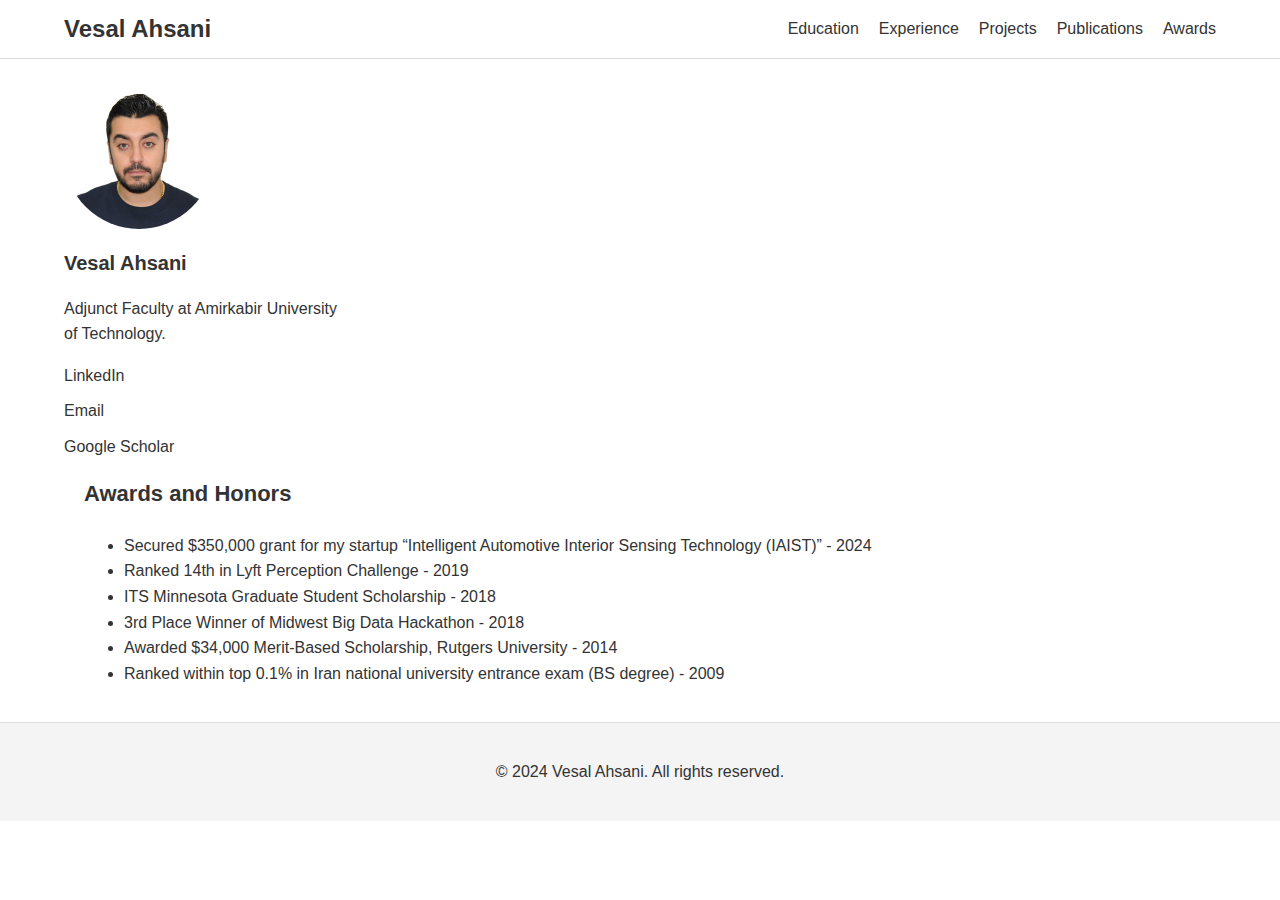
==== awards.html @ 103a37fb "Update awards.html" ====
<!DOCTYPE html>
<html lang="en">
<head>
    <meta charset="UTF-8">
    <meta http-equiv="X-UA-Compatible" content="IE=edge">
    <meta name="viewport" content="width=device-width, initial-scale=1.0">
    <title>Awards - Vesal Ahsani</title>
    <link rel="stylesheet" href="styles.css">
</head>
<body>
    <header>
        <div class="container">
            <h1><a href="index.html" class="no-link-style">Vesal Ahsani</a></h1>
            <nav>
                <ul>
                    <li><a href="education.html">Education</a></li>
                    <li><a href="experience.html">Experience</a></li>
                    <li><a href="projects.html">Projects</a></li>
                    <li><a href="publications.html">Publications</a></li>
                    <li><a href="awards.html">Awards</a></li>
                </ul>
            </nav>
        </div>
    </header>

    <div class="main-content">
        <div class="sidebar">
            <img src="profile.jpg" alt="Vesal Ahsani" class="profile-photo">
            <h2>Vesal Ahsani</h2>
            <p>Adjunct Faculty at Amirkabir University of Technology.</p>
            <ul class="contact-info">
                <li><a href="#">LinkedIn</a></li>
                <li><a href="mailto:vesalahsani@gmail.com">Email</a></li>
                <li><a href="#">Google Scholar</a></li>
            </ul>
        </div>

        <div class="content">
            <section id="awards">
                <h3>Awards and Honors</h3>
                <ul>
                    <li>Secured $350,000 grant for my startup “Intelligent Automotive Interior Sensing Technology (IAIST)” - 2024</li>
                    <li>Ranked 14th in Lyft Perception Challenge - 2019</li>
                    <li>ITS Minnesota Graduate Student Scholarship - 2018</li>
                    <li>3rd Place Winner of Midwest Big Data Hackathon - 2018</li>
                    <li>Awarded $34,000 Merit-Based Scholarship, Rutgers University - 2014</li>
                    <li>Ranked within top 0.1% in Iran national university entrance exam (BS degree) - 2009</li>
                    <!-- Add more awards as necessary -->
                </ul>
            </section>
        </div>
    </div>

    <footer>
        <p>&copy; 2024 Vesal Ahsani. All rights reserved.</p>
    </footer>
</body>
</html>
---- styles.css ----
/* General Styling */
body {
    font-family: Arial, sans-serif;
    margin: 0;
    padding: 0;
    line-height: 1.6;
    color: #333;
}

/* Header Styling */
header {
    background-color: #fff;
    border-bottom: 1px solid #ddd;
    padding: 10px 0;
}

.container {
    width: 90%;
    margin: 0 auto;
    display: flex;
    justify-content: space-between;
    align-items: center;
}

h1 {
    margin: 0;
    font-size: 24px;
    font-weight: bold;
}

/* Make name clickable but styled like normal text */
h1 a.no-link-style {
    color: #333;
    text-decoration: none;
    cursor: pointer;
}

h1 a.no-link-style:hover {
    color: #333;
}

/* Navigation Styling */
nav ul {
    list-style: none;
    padding: 0;
    margin: 0;
    display: flex;
}

nav ul li {
    margin-left: 20px;
}

nav ul li a {
    text-decoration: none;
    color: #333;
    font-size: 16px;
    transition: color 0.3s ease;
}

nav ul li a:hover {
    color: #007BFF; /* Change link color on hover */
}

/* Main Content and Sidebar */
.main-content {
    display: flex;
    flex-wrap: wrap;
    margin: 20px auto;
    width: 90%;
}

.sidebar {
    width: 25%;
    padding-right: 20px;
}

.profile-photo {
    width: 100%;
    max-width: 150px;
    border-radius: 50%;
}

.sidebar h2 {
    margin-top: 10px;
    font-size: 20px;
}

.contact-info {
    list-style: none;
    padding: 0;
}

.contact-info li {
    margin-top: 10px;
}

.contact-info a {
    text-decoration: none;
    color: #333;
    transition: color 0.3s ease;
}

.contact-info a:hover {
    color: #007BFF; /* Change link color on hover */
}

/* Content Styling */
.content {
    width: 75%;
    padding: 0 20px;
}

.content h3 {
    font-size: 22px;
    margin-top: 0;
}

/* Footer Styling */
footer {
    text-align: center;
    padding: 20px 0;
    background-color: #f4f4f4;
    border-top: 1px solid #ddd;
    margin-top: 20px;
}

footer a {
    color: #333;
    text-decoration: none;
    transition: color 0.3s ease;
}

footer a:hover {
    color: #007BFF; /* Change link color on hover */
}

/* Responsive Styling */
@media (max-width: 768px) {
    .main-content {
        flex-direction: column;
    }
    
    .sidebar, .content {
        width: 100%;
        padding: 0;
    }

    .container {
        flex-direction: column;
        align-items: flex-start;
    }

    nav ul {
        flex-direction: column;
        width: 100%;
    }

    nav ul li {
        margin: 10px 0;
    }
}
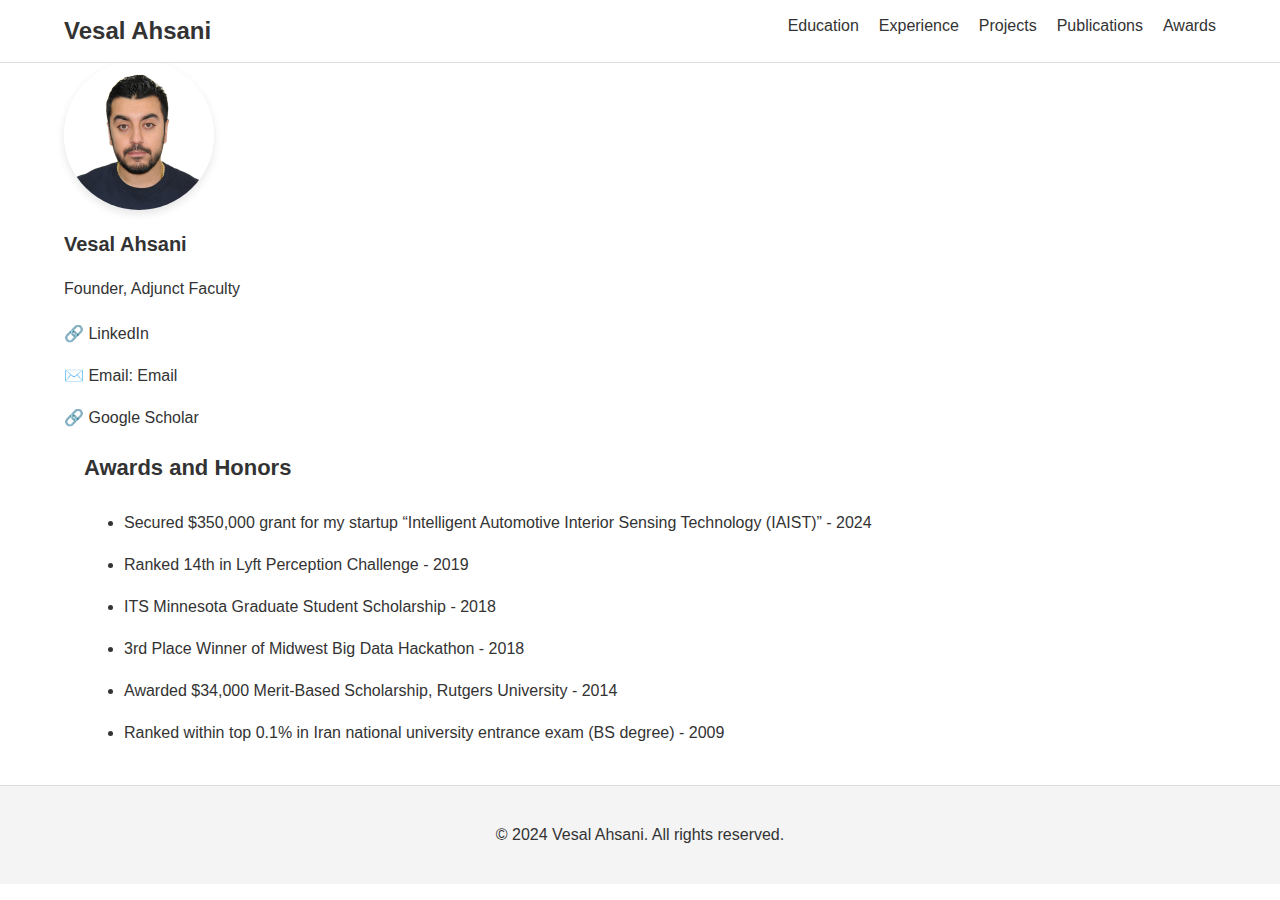
==== commit d318ea56: "Update awards.html" ====
--- a/awards.html
+++ b/awards.html
@@ -27,7 +27,7 @@
         <div class="sidebar">
             <img src="profile.jpg" alt="Vesal Ahsani" class="profile-photo">
             <h2>Vesal Ahsani</h2>
-            <p>Adjunct Faculty at Amirkabir University of Technology.</p>
+            <p>Founder, Adjunct Faculty</p>
             <ul class="contact-info">
                 <li><a href="#">LinkedIn</a></li>
                 <li><a href="mailto:vesalahsani@gmail.com">Email</a></li>
--- a/styles.css
+++ b/styles.css
@@ -12,6 +12,10 @@
     background-color: #fff;
     border-bottom: 1px solid #ddd;
     padding: 10px 0;
+    position: fixed;
+    width: 100%;
+    top: 0;
+    z-index: 1000;
 }
 
 .container {
@@ -66,19 +70,22 @@
 .main-content {
     display: flex;
     flex-wrap: wrap;
-    margin: 20px auto;
+    margin: 0 auto; /* Removed margin-top to align with profile photo */
     width: 90%;
+    padding-top: 60px; /* To prevent overlap with the fixed header */
 }
 
 .sidebar {
     width: 25%;
     padding-right: 20px;
+    margin-top: 0; /* Ensure there's no gap above the sidebar */
 }
 
 .profile-photo {
     width: 100%;
     max-width: 150px;
-    border-radius: 50%;
+    border-radius: 50%; /* Make profile photo circular */
+    box-shadow: 0 4px 8px rgba(0, 0, 0, 0.1); /* Adds a shadow effect */
 }
 
 .sidebar h2 {
@@ -101,6 +108,23 @@
     transition: color 0.3s ease;
 }
 
+/* Emojis for Contact Links */
+.contact-info li a:before {
+    content: '🔗 '; /* Default icon */
+}
+
+.contact-info li a[href*="linkedin"]::before {
+    content: '🔗 LinkedIn: '; /* LinkedIn emoji */
+}
+
+.contact-info li a[href*="mailto"]::before {
+    content: '✉️ Email: '; /* Email emoji */
+}
+
+.contact-info li a[href*="scholar"]::before {
+    content: '📚 Scholar: '; /* Google Scholar emoji */
+}
+
 .contact-info a:hover {
     color: #007BFF; /* Change link color on hover */
 }
@@ -109,11 +133,18 @@
 .content {
     width: 75%;
     padding: 0 20px;
+    margin-top: 0; /* Ensure there's no gap above the content */
 }
 
 .content h3 {
     font-size: 22px;
     margin-top: 0;
+}
+
+/* Styling for Bullet Points */
+ul li {
+    line-height: 2; /* Double the line height for bullet points */
+    margin-bottom: 10px; /* Adds additional spacing between items */
 }
 
 /* Footer Styling */
@@ -139,6 +170,7 @@
 @media (max-width: 768px) {
     .main-content {
         flex-direction: column;
+        padding-top: 20px; /* Adjust padding for responsive view */
     }
     
     .sidebar, .content {
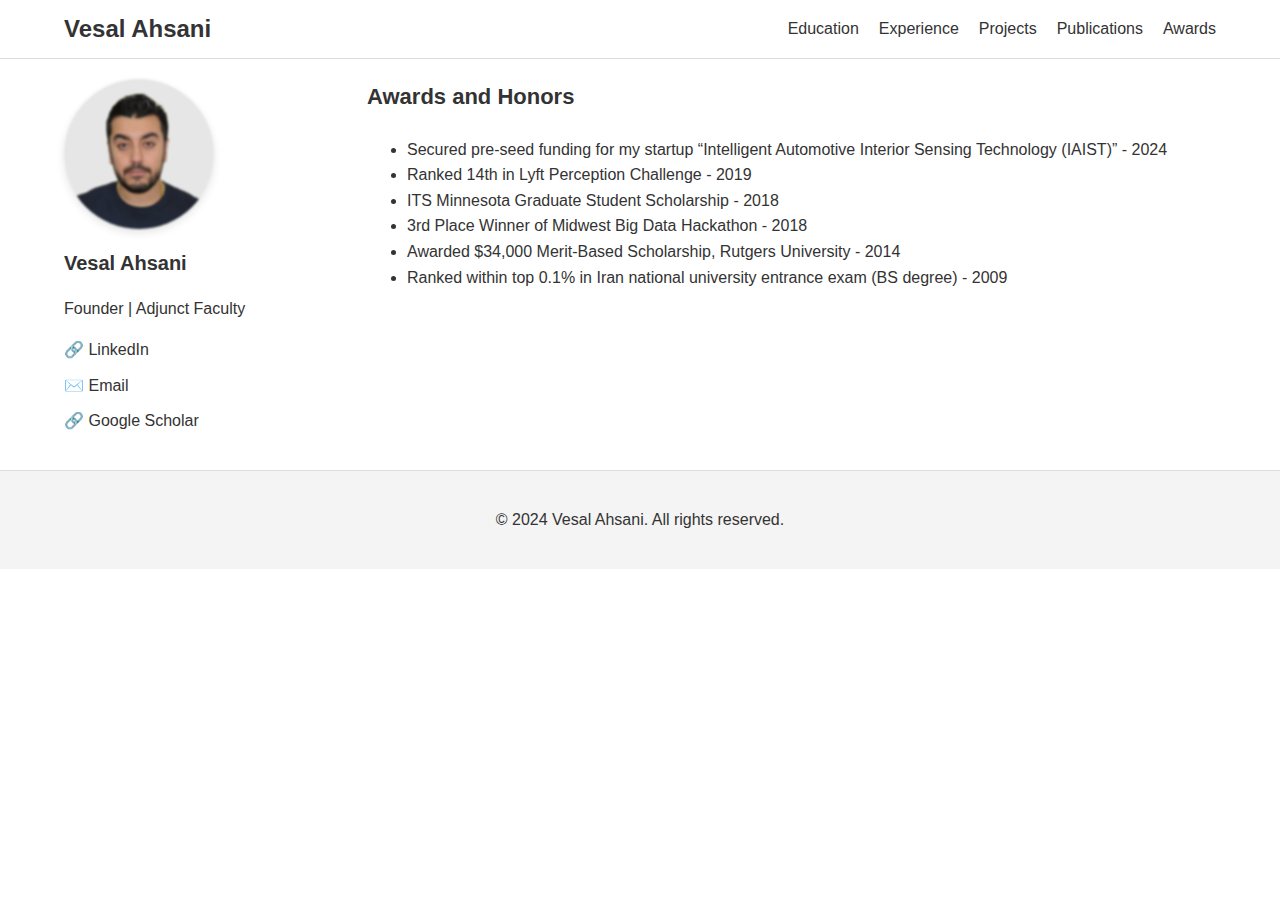
==== commit 506c42f5: "Update awards.html" ====
--- a/awards.html
+++ b/awards.html
@@ -27,7 +27,7 @@
         <div class="sidebar">
             <img src="profile.jpg" alt="Vesal Ahsani" class="profile-photo">
             <h2>Vesal Ahsani</h2>
-            <p>Founder, Adjunct Faculty</p>
+            <p>Founder | Adjunct Faculty</p>
             <ul class="contact-info">
                 <li><a href="#">LinkedIn</a></li>
                 <li><a href="mailto:vesalahsani@gmail.com">Email</a></li>
@@ -39,7 +39,7 @@
             <section id="awards">
                 <h3>Awards and Honors</h3>
                 <ul>
-                    <li>Secured $350,000 grant for my startup “Intelligent Automotive Interior Sensing Technology (IAIST)” - 2024</li>
+                    <li>Secured pre-seed funding for my startup “Intelligent Automotive Interior Sensing Technology (IAIST)” - 2024</li>
                     <li>Ranked 14th in Lyft Perception Challenge - 2019</li>
                     <li>ITS Minnesota Graduate Student Scholarship - 2018</li>
                     <li>3rd Place Winner of Midwest Big Data Hackathon - 2018</li>
--- a/styles.css
+++ b/styles.css
@@ -1,4 +1,3 @@
-/* General Styling */
 body {
     font-family: Arial, sans-serif;
     margin: 0;
@@ -7,15 +6,10 @@
     color: #333;
 }
 
-/* Header Styling */
 header {
     background-color: #fff;
     border-bottom: 1px solid #ddd;
     padding: 10px 0;
-    position: fixed;
-    width: 100%;
-    top: 0;
-    z-index: 1000;
 }
 
 .container {
@@ -43,7 +37,6 @@
     color: #333;
 }
 
-/* Navigation Styling */
 nav ul {
     list-style: none;
     padding: 0;
@@ -66,19 +59,15 @@
     color: #007BFF; /* Change link color on hover */
 }
 
-/* Main Content and Sidebar */
 .main-content {
     display: flex;
-    flex-wrap: wrap;
-    margin: 0 auto; /* Removed margin-top to align with profile photo */
+    margin: 20px auto;
     width: 90%;
-    padding-top: 60px; /* To prevent overlap with the fixed header */
 }
 
 .sidebar {
     width: 25%;
     padding-right: 20px;
-    margin-top: 0; /* Ensure there's no gap above the sidebar */
 }
 
 .profile-photo {
@@ -86,6 +75,8 @@
     max-width: 150px;
     border-radius: 50%; /* Make profile photo circular */
     box-shadow: 0 4px 8px rgba(0, 0, 0, 0.1); /* Adds a shadow effect */
+    filter: blur(1px) brightness(0.9); /* Adds blur and reduces brightness for a vague effect */
+    transition: filter 0.3s ease; /* Smooth transition for hover effect */    
 }
 
 .sidebar h2 {
@@ -114,26 +105,23 @@
 }
 
 .contact-info li a[href*="linkedin"]::before {
-    content: '🔗 LinkedIn: '; /* LinkedIn emoji */
+    content: '🔗 '; /* LinkedIn emoji */
 }
 
 .contact-info li a[href*="mailto"]::before {
-    content: '✉️ Email: '; /* Email emoji */
+    content: '✉️ '; /* Email emoji */
 }
 
 .contact-info li a[href*="scholar"]::before {
-    content: '📚 Scholar: '; /* Google Scholar emoji */
+    content: '📚 '; /* Google Scholar emoji */
 }
 
 .contact-info a:hover {
     color: #007BFF; /* Change link color on hover */
 }
 
-/* Content Styling */
 .content {
     width: 75%;
-    padding: 0 20px;
-    margin-top: 0; /* Ensure there's no gap above the content */
 }
 
 .content h3 {
@@ -141,13 +129,6 @@
     margin-top: 0;
 }
 
-/* Styling for Bullet Points */
-ul li {
-    line-height: 2; /* Double the line height for bullet points */
-    margin-bottom: 10px; /* Adds additional spacing between items */
-}
-
-/* Footer Styling */
 footer {
     text-align: center;
     padding: 20px 0;
@@ -155,40 +136,3 @@
     border-top: 1px solid #ddd;
     margin-top: 20px;
 }
-
-footer a {
-    color: #333;
-    text-decoration: none;
-    transition: color 0.3s ease;
-}
-
-footer a:hover {
-    color: #007BFF; /* Change link color on hover */
-}
-
-/* Responsive Styling */
-@media (max-width: 768px) {
-    .main-content {
-        flex-direction: column;
-        padding-top: 20px; /* Adjust padding for responsive view */
-    }
-    
-    .sidebar, .content {
-        width: 100%;
-        padding: 0;
-    }
-
-    .container {
-        flex-direction: column;
-        align-items: flex-start;
-    }
-
-    nav ul {
-        flex-direction: column;
-        width: 100%;
-    }
-
-    nav ul li {
-        margin: 10px 0;
-    }
-}
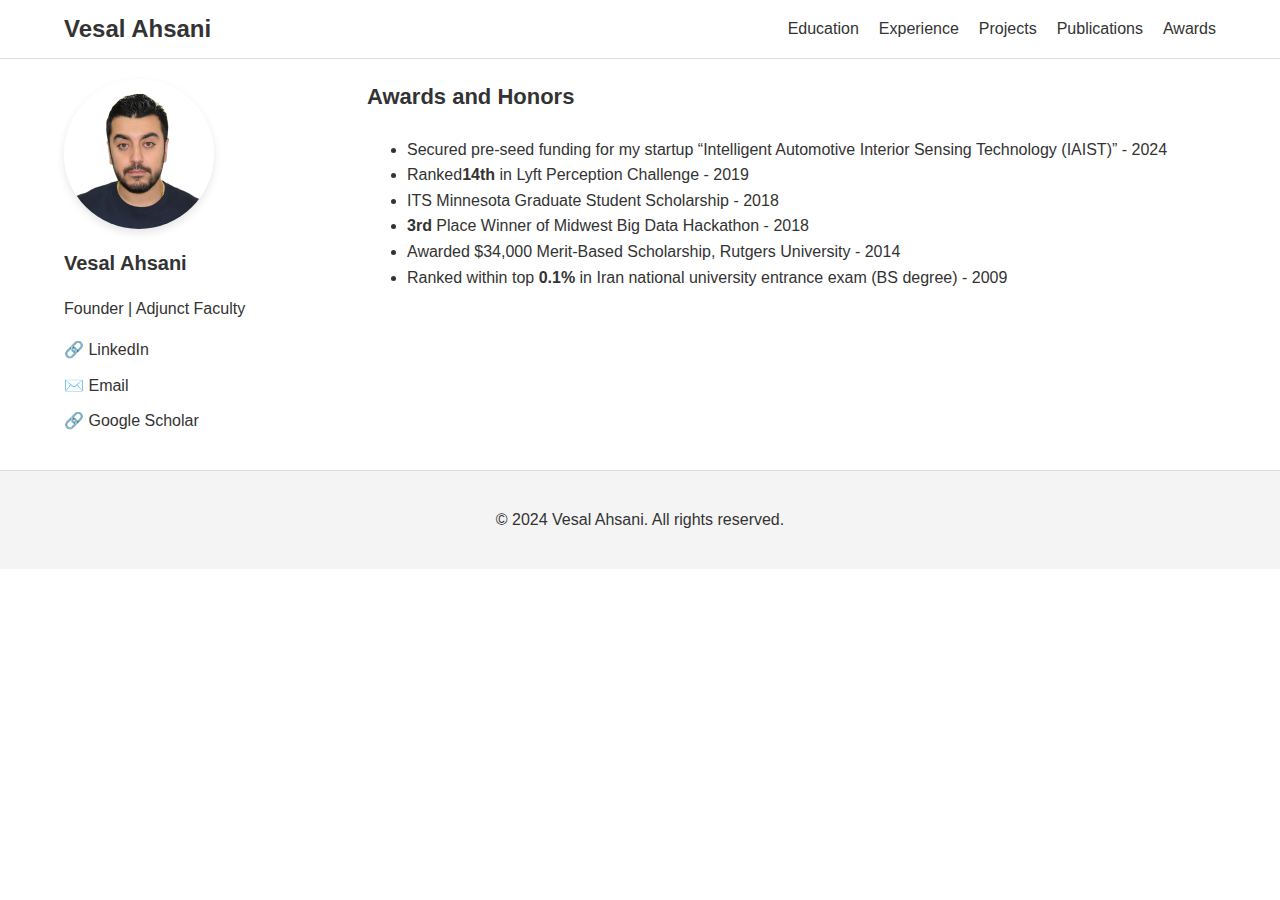
==== commit 1eabd3a6: "Update awards.html" ====
--- a/awards.html
+++ b/awards.html
@@ -40,11 +40,11 @@
                 <h3>Awards and Honors</h3>
                 <ul>
                     <li>Secured pre-seed funding for my startup “Intelligent Automotive Interior Sensing Technology (IAIST)” - 2024</li>
-                    <li>Ranked 14th in Lyft Perception Challenge - 2019</li>
+                    <li>Ranked<strong>14th</strong> in Lyft Perception Challenge - 2019</li>
                     <li>ITS Minnesota Graduate Student Scholarship - 2018</li>
-                    <li>3rd Place Winner of Midwest Big Data Hackathon - 2018</li>
+                    <li><strong>3rd</strong> Place Winner of Midwest Big Data Hackathon - 2018</li>
                     <li>Awarded $34,000 Merit-Based Scholarship, Rutgers University - 2014</li>
-                    <li>Ranked within top 0.1% in Iran national university entrance exam (BS degree) - 2009</li>
+                    <li>Ranked within top <strong>0.1%</strong> in Iran national university entrance exam (BS degree) - 2009</li>
                     <!-- Add more awards as necessary -->
                 </ul>
             </section>
--- a/styles.css
+++ b/styles.css
@@ -75,7 +75,7 @@
     max-width: 150px;
     border-radius: 50%; /* Make profile photo circular */
     box-shadow: 0 4px 8px rgba(0, 0, 0, 0.1); /* Adds a shadow effect */
-    filter: blur(1px) brightness(0.9); /* Adds blur and reduces brightness for a vague effect */
+    /* filter: blur(0.2px) brightness(0.9); Adds blur and reduces brightness for a vague effect */
     transition: filter 0.3s ease; /* Smooth transition for hover effect */    
 }
 
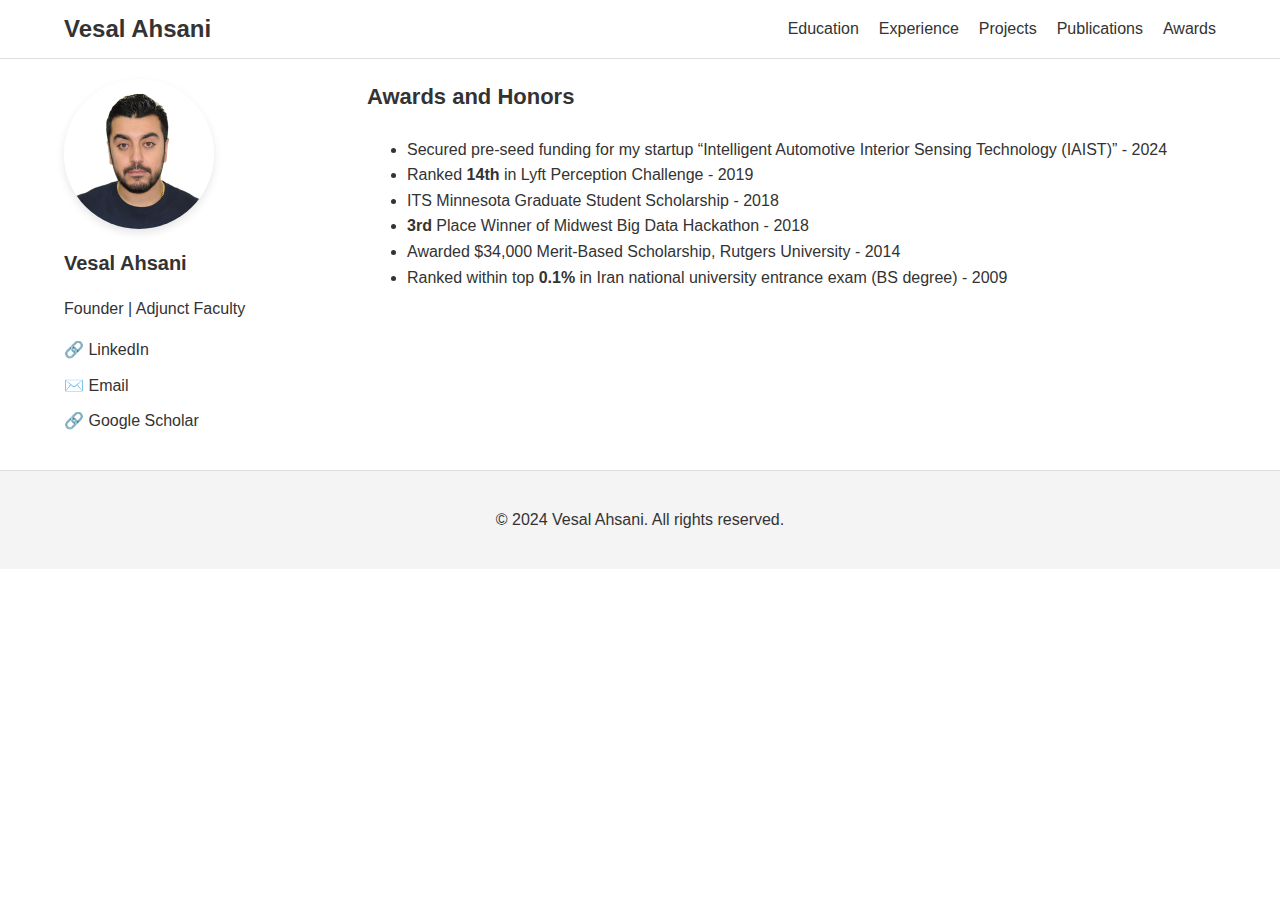
==== commit a2e0f190: "Update awards.html" ====
--- a/awards.html
+++ b/awards.html
@@ -40,7 +40,7 @@
                 <h3>Awards and Honors</h3>
                 <ul>
                     <li>Secured pre-seed funding for my startup “Intelligent Automotive Interior Sensing Technology (IAIST)” - 2024</li>
-                    <li>Ranked<strong>14th</strong> in Lyft Perception Challenge - 2019</li>
+                    <li>Ranked <strong>14th</strong> in Lyft Perception Challenge - 2019</li>
                     <li>ITS Minnesota Graduate Student Scholarship - 2018</li>
                     <li><strong>3rd</strong> Place Winner of Midwest Big Data Hackathon - 2018</li>
                     <li>Awarded $34,000 Merit-Based Scholarship, Rutgers University - 2014</li>
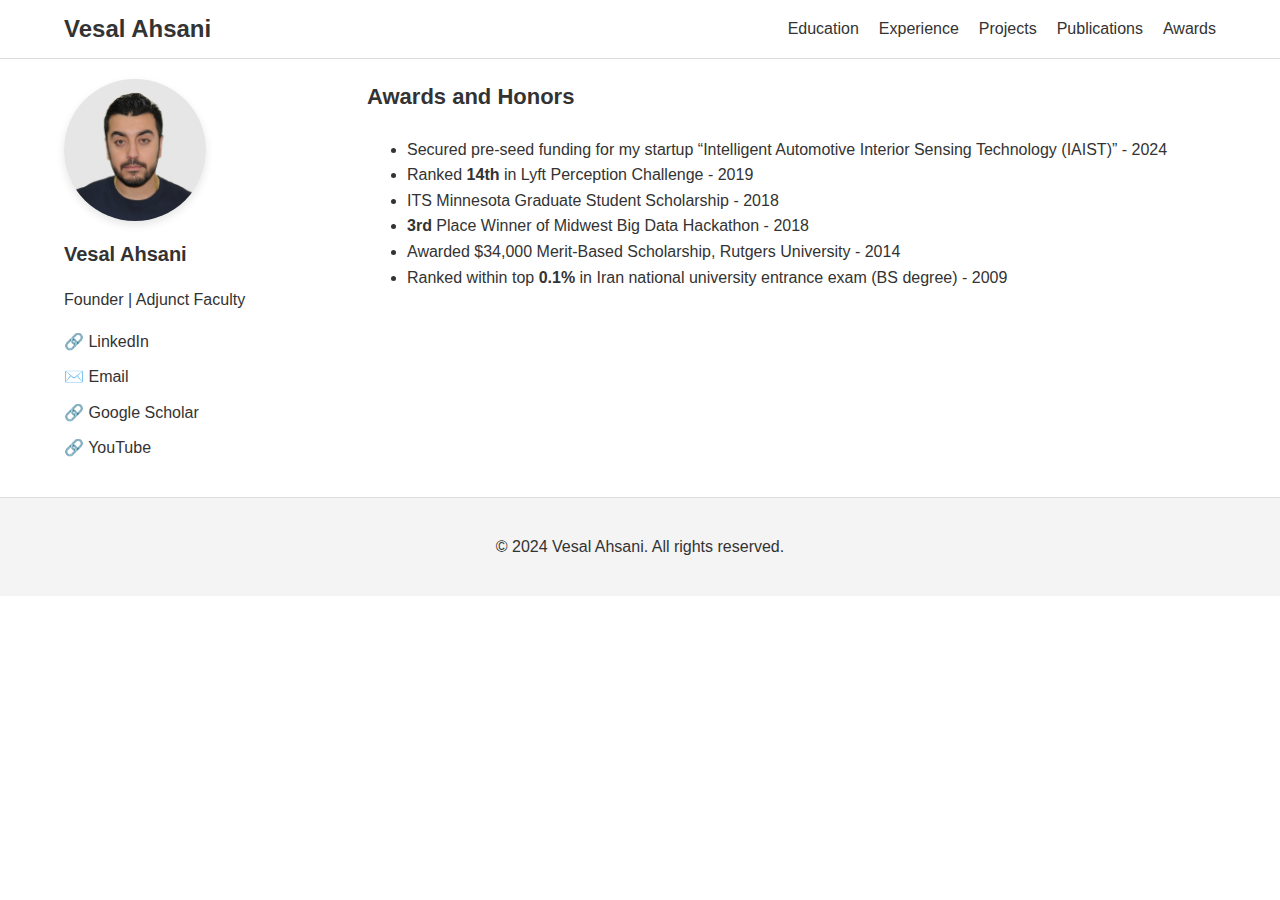
==== commit 531d17b3: "Update awards.html" ====
--- a/awards.html
+++ b/awards.html
@@ -32,6 +32,7 @@
                 <li><a href="#">LinkedIn</a></li>
                 <li><a href="mailto:vesalahsani@gmail.com">Email</a></li>
                 <li><a href="#">Google Scholar</a></li>
+                <li><a href="#">YouTube</a></li>                
             </ul>
         </div>
 
--- a/styles.css
+++ b/styles.css
@@ -71,11 +71,11 @@
 }
 
 .profile-photo {
-    width: 100%;
+    width: 50%;
     max-width: 150px;
     border-radius: 50%; /* Make profile photo circular */
     box-shadow: 0 4px 8px rgba(0, 0, 0, 0.1); /* Adds a shadow effect */
-    /* filter: blur(0.2px) brightness(0.9); Adds blur and reduces brightness for a vague effect */
+    filter: blur(0.2px) brightness(0.9); /*Adds blur and reduces brightness for a vague effect */
     transition: filter 0.3s ease; /* Smooth transition for hover effect */    
 }
 
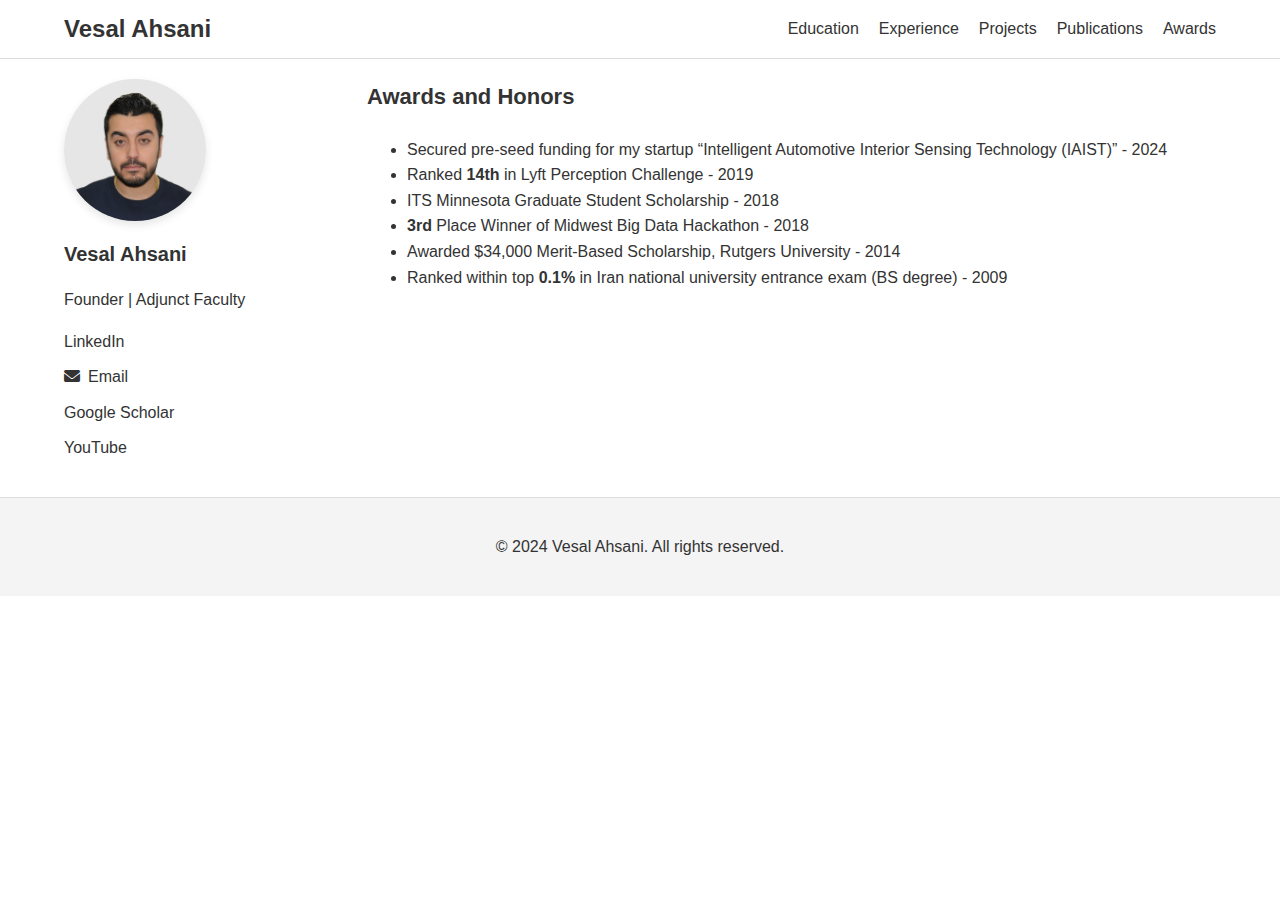
==== commit 21d780ac: "Update awards.html" ====
--- a/awards.html
+++ b/awards.html
@@ -6,6 +6,7 @@
     <meta name="viewport" content="width=device-width, initial-scale=1.0">
     <title>Awards - Vesal Ahsani</title>
     <link rel="stylesheet" href="styles.css">
+    <link rel="stylesheet" href="https://cdnjs.cloudflare.com/ajax/libs/font-awesome/6.0.0-beta3/css/all.min.css">
 </head>
 <body>
     <header>
--- a/styles.css
+++ b/styles.css
@@ -99,21 +99,29 @@
     transition: color 0.3s ease;
 }
 
-/* Emojis for Contact Links */
+/* Font Awesome Icons for Contact Links */
 .contact-info li a:before {
-    content: '🔗 '; /* Default icon */
+    margin-right: 8px; /* Add space between icon and text */
 }
 
-.contact-info li a[href*="linkedin"]::before {
-    content: '🔗 '; /* LinkedIn emoji */
+.contact-info li a[href*="linkedin.com"]::before {
+    content: '\f08c'; /* LinkedIn icon */
+    font-family: 'FontAwesome';
 }
 
 .contact-info li a[href*="mailto"]::before {
-    content: '✉️ '; /* Email emoji */
+    content: '\f0e0'; /* Email icon */
+    font-family: 'FontAwesome';
 }
 
-.contact-info li a[href*="scholar"]::before {
-    content: '📚 '; /* Google Scholar emoji */
+.contact-info li a[href*="scholar.google.com"]::before {
+    content: '\f02d'; /* Google Scholar icon */
+    font-family: 'FontAwesome';
+}
+
+.contact-info li a[href*="youtube.com"]::before {
+    content: '\f167'; /* YouTube icon */
+    font-family: 'FontAwesome';
 }
 
 .contact-info a:hover {
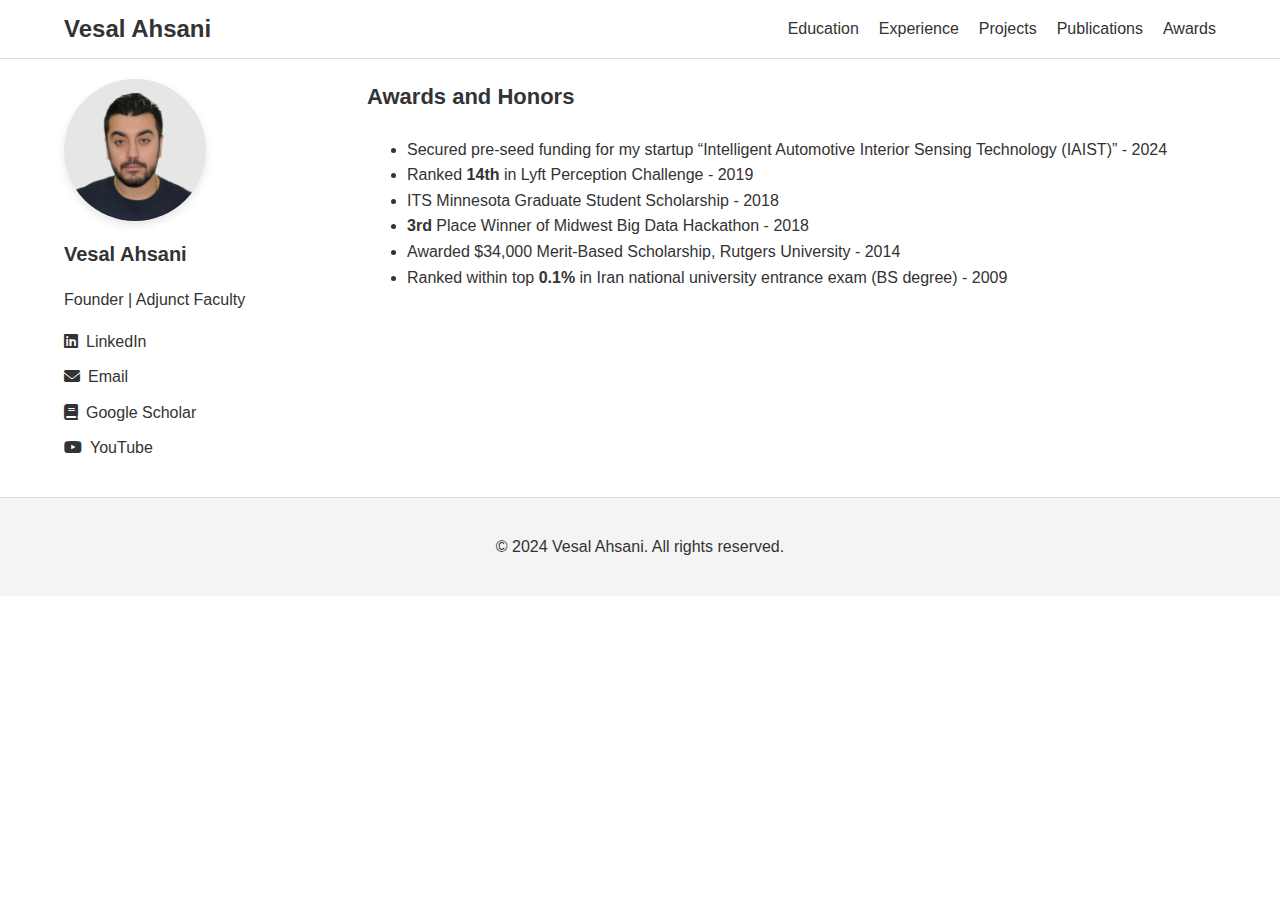
==== commit 2fe89c40: "Update awards.html" ====
--- a/awards.html
+++ b/awards.html
@@ -30,10 +30,10 @@
             <h2>Vesal Ahsani</h2>
             <p>Founder | Adjunct Faculty</p>
             <ul class="contact-info">
-                <li><a href="#">LinkedIn</a></li>
+                <li><a href="https://www.linkedin.com/in/vesalahsani/">LinkedIn</a></li>
                 <li><a href="mailto:vesalahsani@gmail.com">Email</a></li>
-                <li><a href="#">Google Scholar</a></li>
-                <li><a href="#">YouTube</a></li>                
+                <li><a href="https://scholar.google.com/citations?user=c81c_m8AAAAJ&hl=en&oi=ao">Google Scholar</a></li>
+                <li><a href="https://www.youtube.com/@vesalahsani1518">YouTube</a></li>                
             </ul>
         </div>
 
